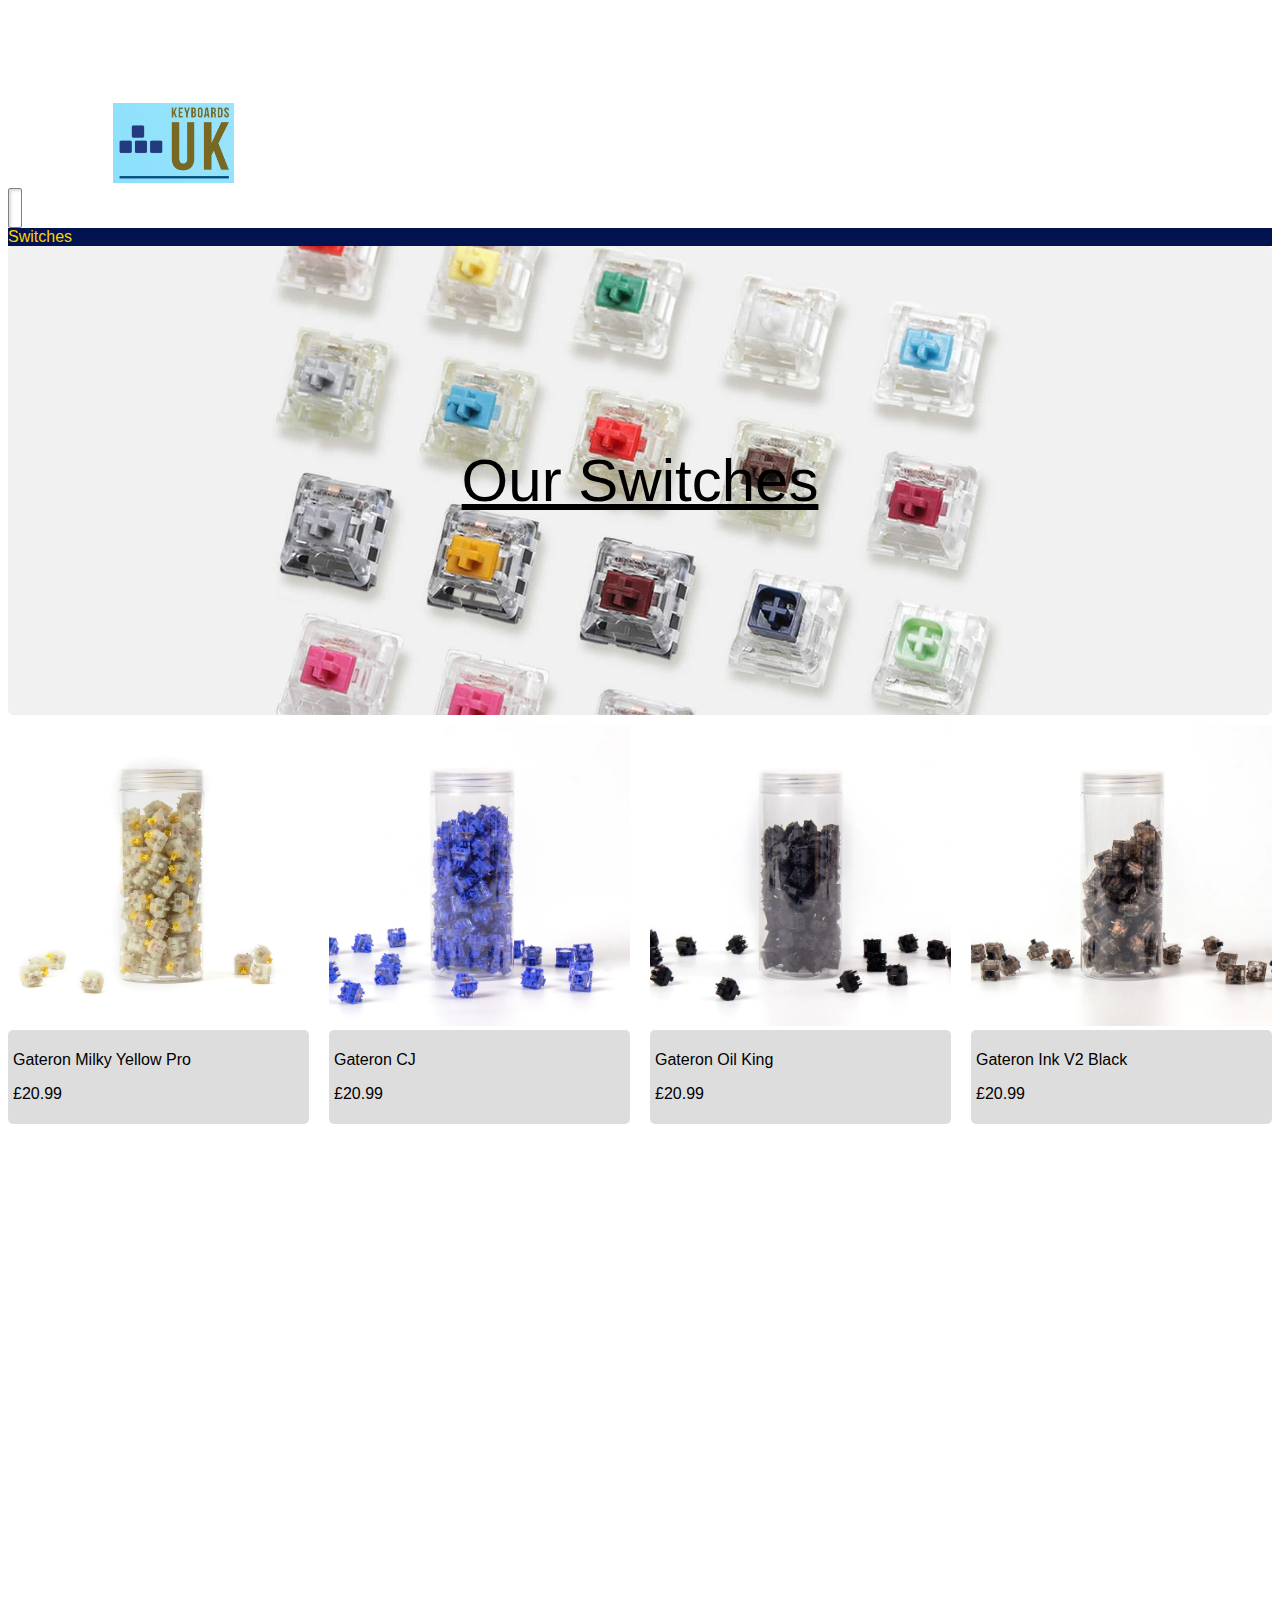
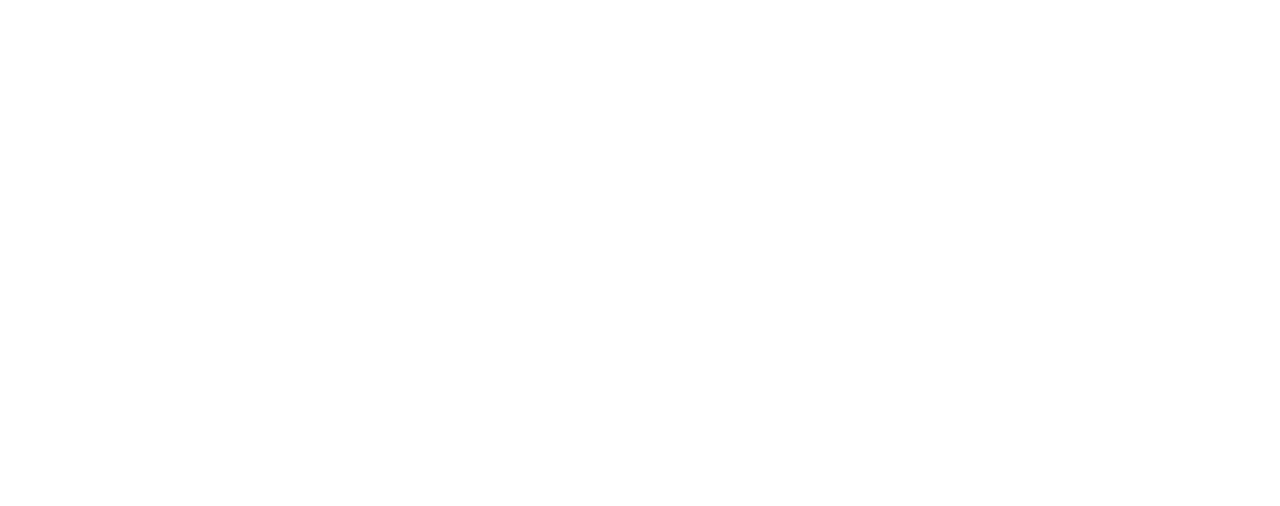
==== products/switches/switches.html @ 74899bf5 "Add files via upload" ====
<!DOCTYPE html>
<html lang="en">
  <head>
    <meta charset="UTF-8" />
    <meta http-equiv="X-UA-Compatible" content="IE=edge" />
    <meta name="viewport" content="width=device-width, initial-scale=1.0" />
    <title>Switches - Keyboarded</title>
    <link rel="stylesheet" href="/header.css"/>
    <link rel="stylesheet" href="/general.css">
    <link rel="stylesheet" href="switches.css"/>
  </head>
  <body style="height: 2000px;">
    <header class="header">
      <div id="home">
        <a class="home-link" href="/index.html">
          <img
            class="navLogo"
            src="/images/LOGO.png"
            style="max-width: 100%"
            alt="Keyboards UK"
           />
        </a>
      </div>
      <input class="search-bar" type="text" placeholder="Search" />
      <div class="switches">
        <a class="switches-link" href="switches.html">Switches</a>
      </div>
    </header>
    <div class="our-products-back-container">
      <img class="our-products-back" src="/images/Switches-grid.jpg">
      <div class="our-products-title">Our Switches</div>
    </div>
    
      <div class="prod-grid">
        <a href="milkyy.html">
          <div class="prod">
            <img
              class="prodimg"
              src="/images/Gateron Milky Pro Yellow.webp"
              alt="Gateron Milky Pro Yellow Switches"
            />
            <div class="desc">
              <p>Gateron Milky Yellow Pro</p>
              <p>£20.99</p>
            </div>
          </div>
        </a>
        <a href="CJ.html">
          <div class="prod">
            <img
              class="prodimg"
              src="/images/Gateron CJ.webp"
              alt="Gateron CJ Switches"
            />
            <div class="desc">
              <p>Gateron CJ</p>
              <p>£20.99</p>
            </div>
          </div>
        </a>
        <a href="CJ.html">
          <div class="prod">
            <img
              class="prodimg"
              src="/images/Gateron Oil King.webp"
              alt="Gateron Oil King Switches"
            />
            <div class="desc">
              <p>Gateron Oil King</p>
              <p>£20.99</p>
            </div>
          </div>
        </a>
        <a href="CJ.html">
        <div class="prod">
          <img
            class="prodimg"
            src="/images/Gateron Ink V2 Black.webp"
            alt="Gateron Ink V2 Black Switches"
          />
          <div class="desc">
            <p>Gateron Ink V2 Black</p>
            <p>£20.99</p>
          </div>
        </div>
            </a>
      </div>
  </body>
</html>
---- header.css ----
.topnav {
  background-color: rgb(0, 37, 107);
  display: flex;
  align-items: center;
  justify-content: space-between;
  position: fixed;
  top: 0px;
  left: 0px;
  right: 0px;
  height: 90px;
  box-shadow: 0px 5px 10px rgba(0, 0, 0, 0.15);
  z-index: 100;
  column-gap: 10px;
}
.header a {
  color: rgb(255, 208, 0);
}
.topnav div {
  position: relative;
  transition: 0.2s;
  text-align: center;
  border-radius: 2px;
  font-size: 30px;
  transition: 0.2s;
  padding-top: 27px;
  padding-bottom: 28px;
  padding-left: 30px;
  padding-right: 30px;
}
.topnav div:hover {
  background-color: rgb(0, 99, 138);
  color: rgb(255, 228, 106);
}
#home {
  padding: 0px;
  margin-left: 100px;
}
.navLogo {
  height: 80px;
  min-width: 120px;
  object-fit: cover;
  padding: 5px;
  vertical-align: middle;
}
.search-bar {
  font-size: 24px;
  border-radius: 2px;
  max-width: 300px;
  width: 0;
  flex: 1;
  padding-left: 10px;
  padding-top: 5px;
  padding-bottom: 5px;
  border-width: 1px;
  border-style: solid;
  border-color: gray;
  box-shadow: inset 2px 2px 3px rgba(0, 0, 0, 0.15);
}
---- general.css ----
body {
  padding-top: 90px;
  font-family: Arial;
}
a {
  text-decoration: none;
}
---- products/switches/switches.css ----
.switches {
  background-color: rgb(0, 19, 80);
}
.our-products-back-container {
  position: relative;
  display: flex;
  justify-content: center;
  align-items: center;
  margin-bottom: 10px;
}
.our-products-back {
  width: 100%;
  height: 80%;
  object-fit: cover;
  pointer-events: none;
  border-radius: 5px;
}
.our-products-title {
  color: black;
  position: absolute;
  font-size: 60px;
  text-decoration: underline;
  font-weight: 400;
  pointer-events: none;
}
@media screen and (max-width: 800px){
  .our-products-title {
    font-size: 30px;
  }
}
.desc {
  background-color: rgb(221, 221, 221);
  padding: 5px 0px 5px 5px;
  color: black;
  border-radius: 5px;
  transition: 0.2s;
}
.desc:hover {
  color: rgb(50, 50, 50);
  box-shadow: 5px 5px 10px rgba(0, 0, 0, 0.1);
}
.producttitle {
  color: black;
}
.prod-grid {
  grid-template-columns: 1fr 1fr;
  display: grid;
  column-gap: 20px;
  row-gap: 40px;
}
@media screen and (max-width:600px) {
  .prod-grid {
    grid-template-columns: 1fr;
  }
}
@media screen and (min-width: 1200px) {
  .prod-grid {
    grid-template-columns: 1fr 1fr 1fr 1fr;
  }
}
@media screen and (max-width: 1199px) and (min-width: 900px) {
  .prod-grid {
    grid-template-columns: 1fr 1fr 1fr;
  }
}
.prod {
  position: relative;
}
.prodimg {
  width: 100%;
  transition: 0.2s;
}
.prodimg:hover {
  border-radius: 5px;
  filter: brightness(90%);
}
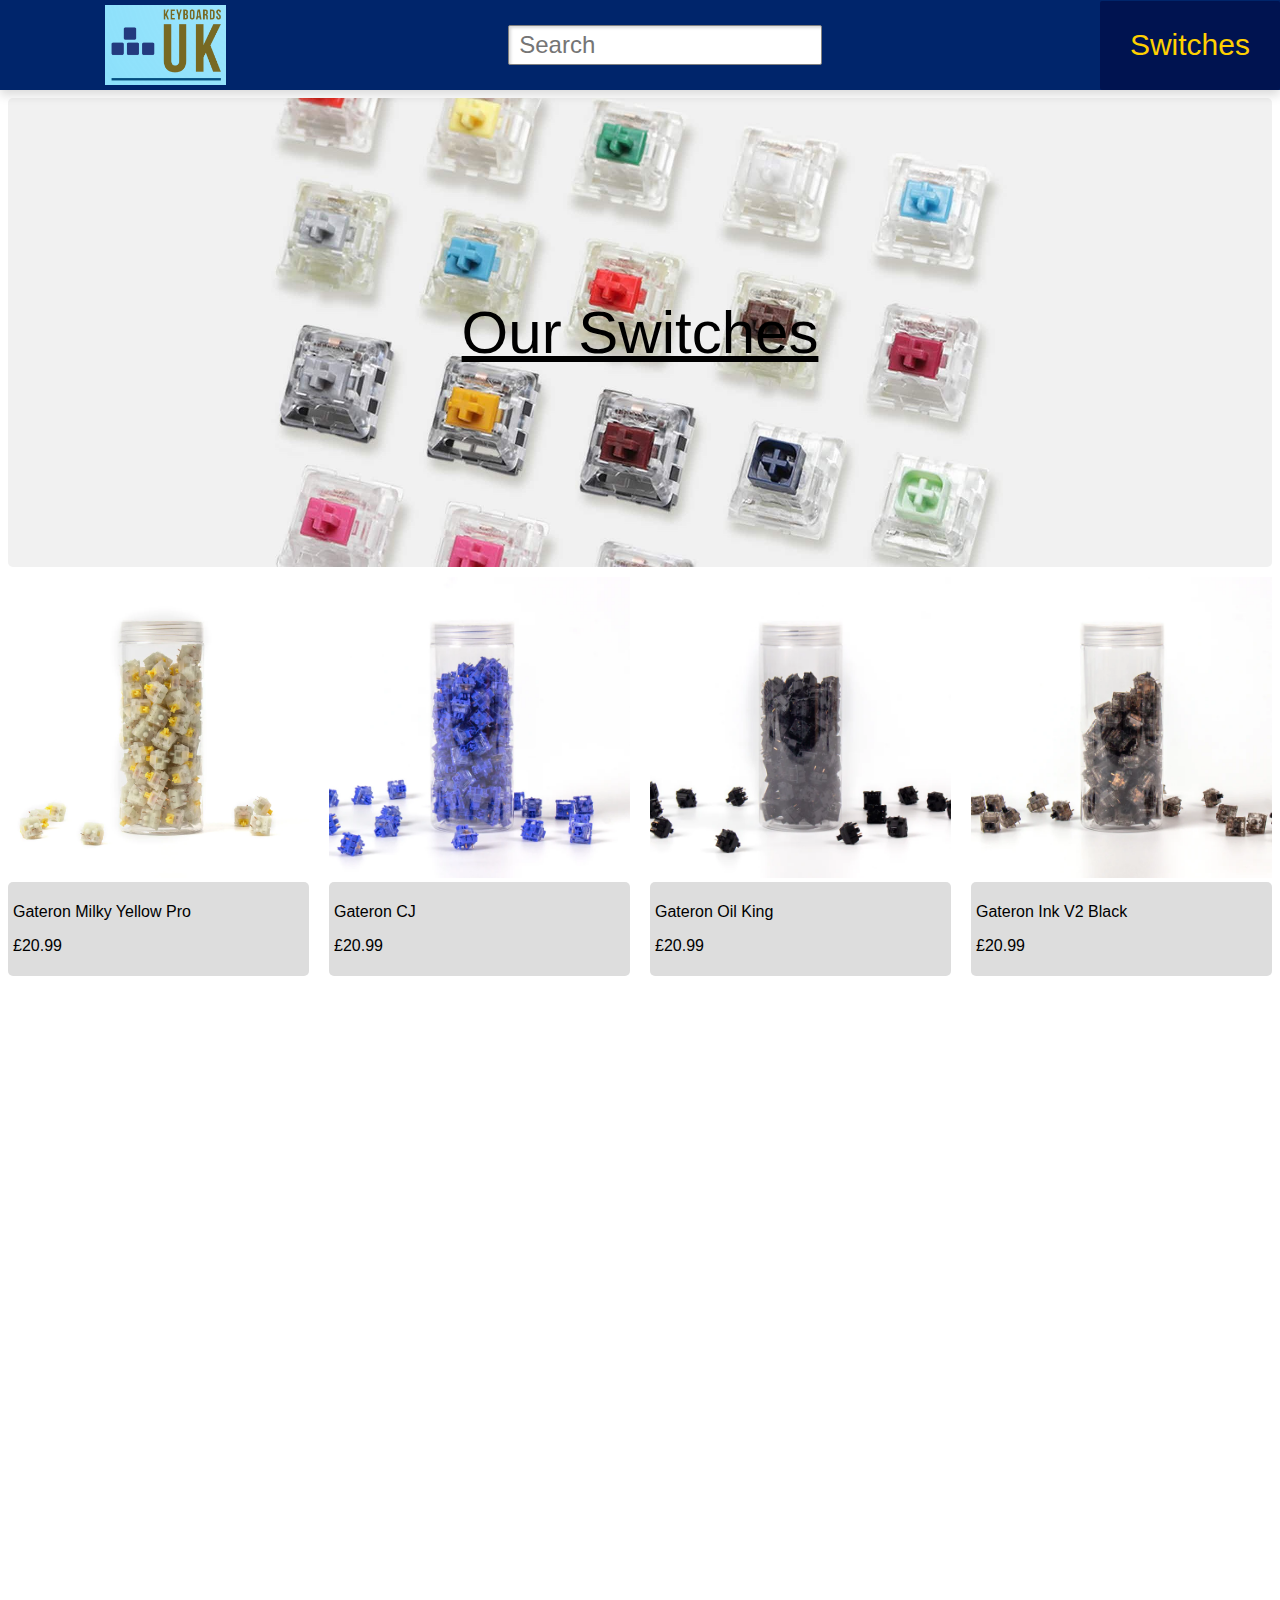
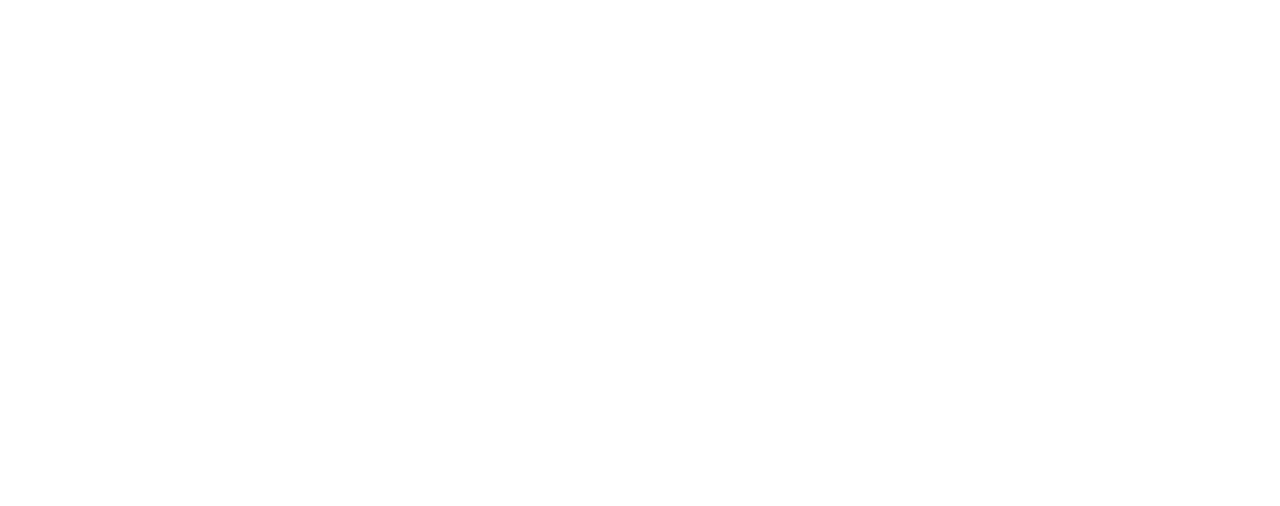
==== commit 16938510: "Update switches.html" ====
--- a/products/switches/switches.html
+++ b/products/switches/switches.html
@@ -12,7 +12,7 @@
   <body style="height: 2000px;">
     <header class="header">
       <div id="home">
-        <a class="home-link" href="/index.html">
+        <a class="home-link" href="/">
           <img
             class="navLogo"
             src="/images/LOGO.png"
--- a/header.css
+++ b/header.css
@@ -1,4 +1,4 @@
-.topnav {
+.header {
   background-color: rgb(0, 37, 107);
   display: flex;
   align-items: center;
@@ -15,7 +15,7 @@
 .header a {
   color: rgb(255, 208, 0);
 }
-.topnav div {
+.header div {
   position: relative;
   transition: 0.2s;
   text-align: center;
@@ -27,7 +27,7 @@
   padding-left: 30px;
   padding-right: 30px;
 }
-.topnav div:hover {
+.header div:hover {
   background-color: rgb(0, 99, 138);
   color: rgb(255, 228, 106);
 }
@@ -55,4 +55,4 @@
   border-style: solid;
   border-color: gray;
   box-shadow: inset 2px 2px 3px rgba(0, 0, 0, 0.15);
-}+}
